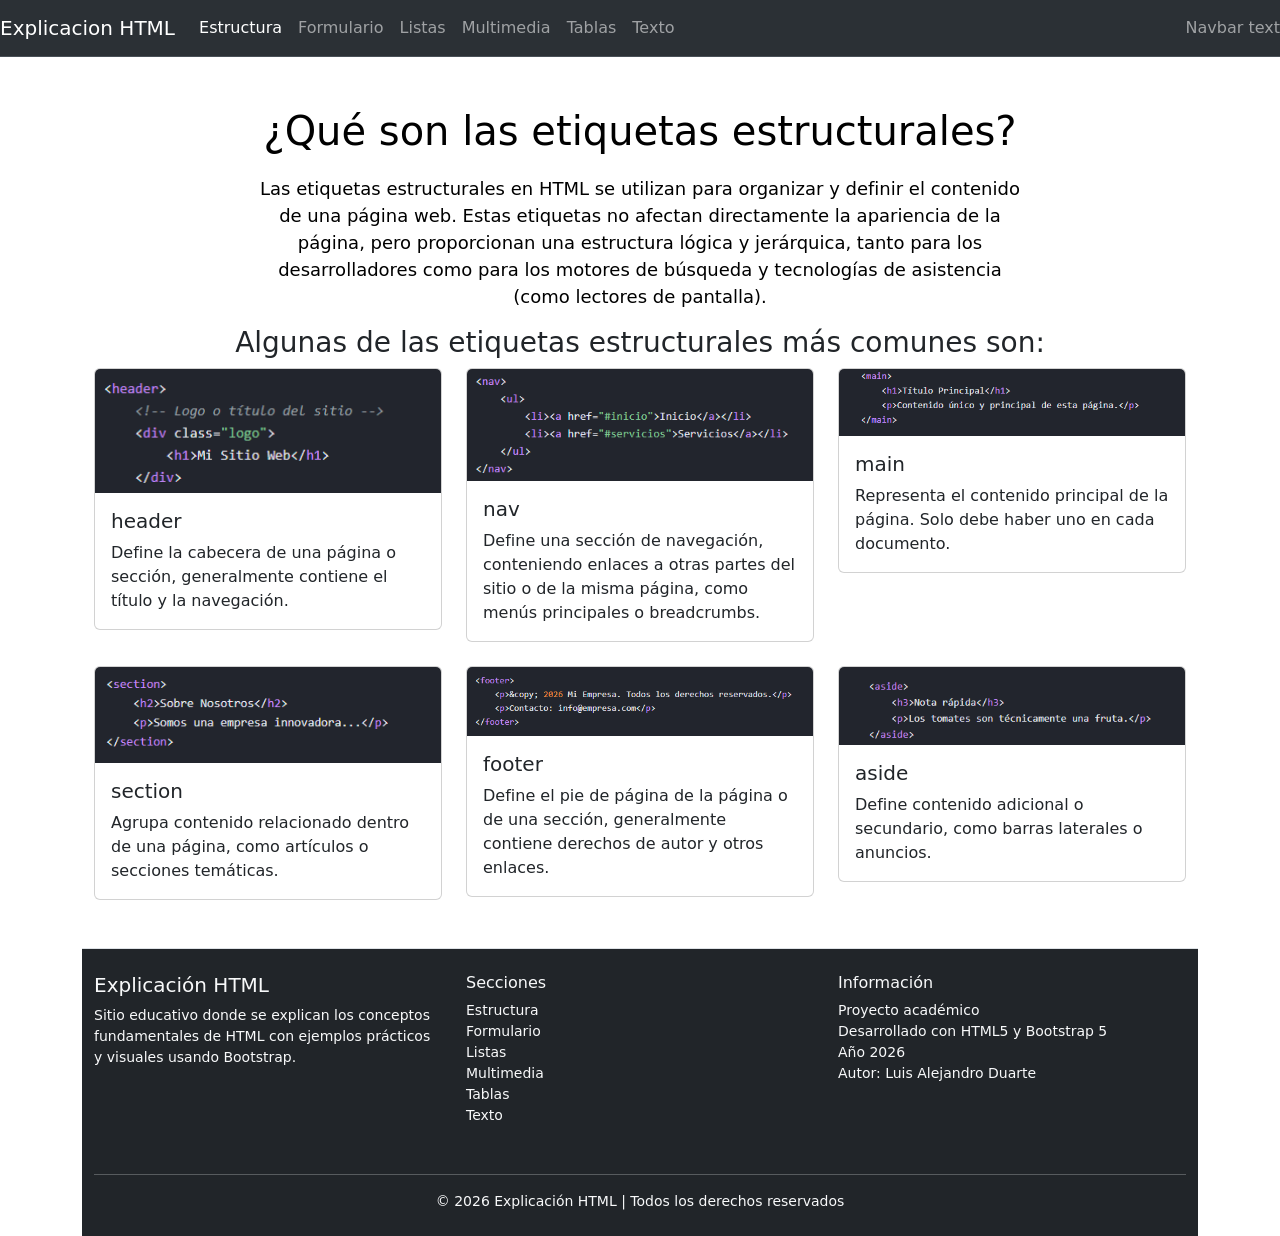
==== categorias/estructurales.html @ 2f377fa3 "bla bla bla" ====
<!DOCTYPE html>
<html lang="es">
<head>

    <link rel="stylesheet" href="../css/style.css">
    <meta charset="UTF-8">
    <meta name="viewport" content="width=device-width, initial-scale=1.0">
    <title>Estructurales</title>
    <!-- Bootstrap CSS -->
    <link href="https://cdn.jsdelivr.net/npm/bootstrap@5.3.2/dist/css/bootstrap.min.css" rel="stylesheet">



</head>
<body>
    <!-- Navbar -->
<nav class="navbar navbar-expand-lg border-bottom bg-body-tertiary" data-bs-theme="dark">

    <a class="navbar-brand" href="../index.html">Explicacion HTML</a>
    <button class="navbar-toggler" type="button" data-bs-toggle="collapse" data-bs-target="#navbarText">
      <span class="navbar-toggler-icon"></span>
    </button>

    <div class="collapse navbar-collapse" id="navbarText">
      <ul class="navbar-nav me-auto mb-2 mb-lg-0">
        <li class="nav-item"><a class="nav-link active" href="estructurales.html">Estructura</a></li>
        <li class="nav-item"><a class="nav-link" href="formularios.html">Formulario</a></li>
        <li class="nav-item"><a class="nav-link" href="listas.html">Listas</a></li>
        <li class="nav-item"><a class="nav-link" href="multimedia.html">Multimedia</a></li>
        <li class="nav-item"><a class="nav-link" href="tablas.html">Tablas</a></li>
        <li class="nav-item"><a class="nav-link" href="texto.html">Texto</a></li>
      </ul>
      <span class="navbar-text">Navbar text</span>
    </div>
  </div>
  
</nav>
<!-- FIN Navbar -->
 <h1 class="titulo1">¿Qué son las etiquetas estructurales?</h1>
    <p id="text">Las etiquetas estructurales en HTML se utilizan para organizar y definir el contenido de una página web. Estas etiquetas no afectan directamente la apariencia de la página, pero proporcionan una estructura lógica y jerárquica, tanto para los desarrolladores como para los motores de búsqueda y tecnologías de asistencia (como lectores de pantalla).</p>
    <h3 class="text-center">Algunas de las etiquetas estructurales más comunes son:</h3>
    <div class="container">
  <div class="row align-items-start">
    <div class="col">
      
  <!-- Contenedor de las cards -->
    <div class="container">
        <div class="row row-cols-1 row-cols-md-3 g-4">
            <!-- Card para header -->
            <div class="col">
                <div class="card">
                    <img src="../img/header.png" alt="header" class="card-img-top">
                    <div class="card-body">
                        <h5 class="card-title">header</h5>
                        <p class="card-text">Define la cabecera de una página o sección, generalmente contiene el título y la navegación.</p>
                    </div>
                </div>
            </div>

            <!-- Card para nav -->
            <div class="col">
                <div class="card">
                    <img src="../img/nav.png" alt="nav" class="card-img-top">
                    <div class="card-body">
                        <h5 class="card-title">nav</h5>
                        <p class="card-text">Define una sección de navegación, conteniendo enlaces a otras partes del sitio o de la misma página, como menús principales o breadcrumbs.</p>
                    </div>
                </div>
            </div>

            <!-- Card para main -->
            <div class="col">
                <div class="card">
                    <img src="../img/main.png" alt="main" class="card-img-top">
                    <div class="card-body">
                        <h5 class="card-title">main</h5>
                        <p class="card-text">Representa el contenido principal de la página. Solo debe haber uno en cada documento.</p>
                    </div>
                </div>
            </div>

            <!-- Card para section -->
            <div class="col">
                <div class="card">
                    <img src="../img/section.png" alt="section" class="card-img-top">
                    <div class="card-body">
                        <h5 class="card-title">section</h5>
                        <p class="card-text">Agrupa contenido relacionado dentro de una página, como artículos o secciones temáticas.</p>
                    </div>
                </div>
            </div>

            <!-- Card para footer -->
            <div class="col">
                <div class="card">
                    <img src="../img/footen.png" alt="footer" class="card-img-top">
                    <div class="card-body">
                        <h5 class="card-title">footer</h5>
                        <p class="card-text">Define el pie de página de la página o de una sección, generalmente contiene derechos de autor y otros enlaces.</p>
                    </div>
                </div>
            </div>

            <!-- Card para aside -->
            <div class="col">
                <div class="card">
                    <img src="../img/aside.png" alt="aside" class="card-img-top">
                    <div class="card-body">
                        <h5 class="card-title">aside</h5>
                        <p class="card-text">Define contenido adicional o secundario, como barras laterales o anuncios.</p>
                    </div>
                </div>
            </div>
        </div>
    </div>

</nav>

<!-- FOOTER GENERAL COMPLETO -->
<footer class="bg-dark text-light mt-5 border-top">
  <div class="container py-4">

    <div class="row">

      <!-- Información del sitio -->
      <div class="col-md-4 mb-3">
        <h5>Explicación HTML</h5>
        <p class="small">
          Sitio educativo donde se explican los conceptos fundamentales de HTML
          con ejemplos prácticos y visuales usando Bootstrap.
        </p>
      </div>

      <!-- Secciones principales -->
      <div class="col-md-4 mb-3">
        <h6>Secciones</h6>
        <ul class="list-unstyled small">
          <li><a href="estructurales.html" class="text-decoration-none text-light">Estructura</a></li>
          <li><a href="formularios.html" class="text-decoration-none text-light">Formulario</a></li>
          <li><a href="listas.html" class="text-decoration-none text-light">Listas</a></li>
          <li><a href="multimedia.html" class="text-decoration-none text-light">Multimedia</a></li>
          <li><a href="tablas.html" class="text-decoration-none text-light">Tablas</a></li>
          <li><a href="texto.html" class="text-decoration-none text-light">Texto</a></li>
        </ul>
      </div>

      <!-- Información adicional -->
      <div class="col-md-4 mb-3">
        <h6>Información</h6>
        <ul class="list-unstyled small">
          <li>Proyecto académico</li>
          <li>Desarrollado con HTML5 y Bootstrap 5</li>
          <li>Año 2026</li>
          <li>Autor: Luis Alejandro Duarte</li>
        </ul>
      </div>

    </div>

    <hr class="border-light">

    <!-- Derechos -->
    <div class="text-center small">
      © 2026 Explicación HTML | Todos los derechos reservados
    </div>

  </div>
</footer>
<!-- FIN FOOTER -->
<!-- FIN Navbar -->
<script src="https://cdn.jsdelivr.net/npm/bootstrap@5.3.2/dist/js/bootstrap.bundle.min.js"></script>

</body>
</html>
---- css/style.css ----
body {
    margin: 0;
}
#carouselExampleFade {
    max-width: 1500px; 
    margin-block-start: auto;
}
#carouselExampleFade img {
    height: 400px;
    object-fit: cover;
    border-radius: 10px;
}
.carousel-indicators [data-bs-target] {
    background-color: black;
}

.titulo1 {
    color: rgb(0, 0, 0);
    text-align: center;
    margin-top: 50px;
}

#text {
    color: rgb(0, 0, 0);
    text-align: center;
    margin-top: 20px;
    font-size: 18px;
    margin-left: 20%;
    margin-right: 20%;
}
<<<<<<< HEAD


.card:hover {
    transform: translateY(-10px); /*sirve para el movimiento de los mini contenedores*/
}

=======
>>>>>>> 2b88e6931f36579969bb1d7398f4eeaefd0fbb6a
.codigo-terminal {
  background-color: #0d1117;
  color: #00ff88;
  padding: 20px;
  border-radius: 10px;
  font-family: monospace;
  position: relative;
<<<<<<< HEAD

=======
  
>>>>>>> 2b88e6931f36579969bb1d7398f4eeaefd0fbb6a

  background-image: 
    linear-gradient(rgba(255,255,255,0.05) 1px, transparent 1px),
    linear-gradient(90deg, rgba(255,255,255,0.05) 1px, transparent 1px);
  background-size: 20px 20px;
<<<<<<< HEAD
}

=======
}
>>>>>>> 2b88e6931f36579969bb1d7398f4eeaefd0fbb6a
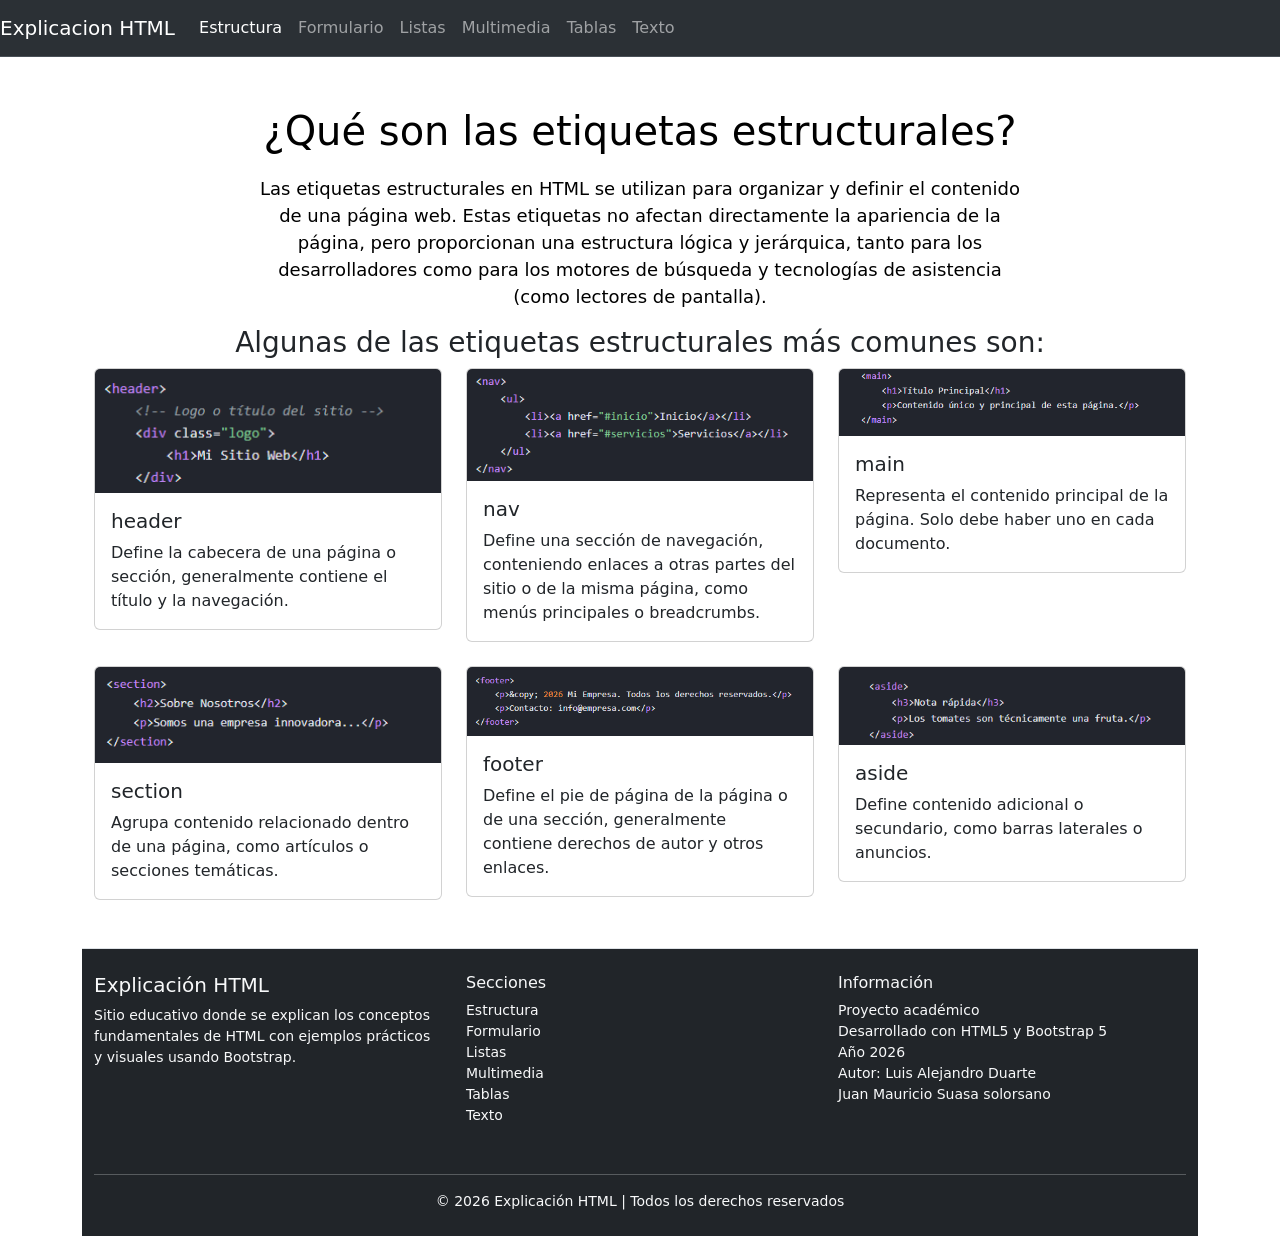
==== commit 190ac7b8: "modificacion CP" ====
--- a/categorias/estructurales.html
+++ b/categorias/estructurales.html
@@ -30,7 +30,6 @@
         <li class="nav-item"><a class="nav-link" href="tablas.html">Tablas</a></li>
         <li class="nav-item"><a class="nav-link" href="texto.html">Texto</a></li>
       </ul>
-      <span class="navbar-text">Navbar text</span>
     </div>
   </div>
   
@@ -152,6 +151,7 @@
           <li>Desarrollado con HTML5 y Bootstrap 5</li>
           <li>Año 2026</li>
           <li>Autor: Luis Alejandro Duarte</li>
+          <li>Juan Mauricio Suasa solorsano</li>
         </ul>
       </div>
 
--- a/css/style.css
+++ b/css/style.css
@@ -28,15 +28,12 @@
     margin-left: 20%;
     margin-right: 20%;
 }
-<<<<<<< HEAD
 
 
 .card:hover {
     transform: translateY(-10px); /*sirve para el movimiento de los mini contenedores*/
 }
 
-=======
->>>>>>> 2b88e6931f36579969bb1d7398f4eeaefd0fbb6a
 .codigo-terminal {
   background-color: #0d1117;
   color: #00ff88;
@@ -44,19 +41,10 @@
   border-radius: 10px;
   font-family: monospace;
   position: relative;
-<<<<<<< HEAD
-
-=======
-  
->>>>>>> 2b88e6931f36579969bb1d7398f4eeaefd0fbb6a
 
   background-image: 
     linear-gradient(rgba(255,255,255,0.05) 1px, transparent 1px),
     linear-gradient(90deg, rgba(255,255,255,0.05) 1px, transparent 1px);
   background-size: 20px 20px;
-<<<<<<< HEAD
 }
 
-=======
-}
->>>>>>> 2b88e6931f36579969bb1d7398f4eeaefd0fbb6a
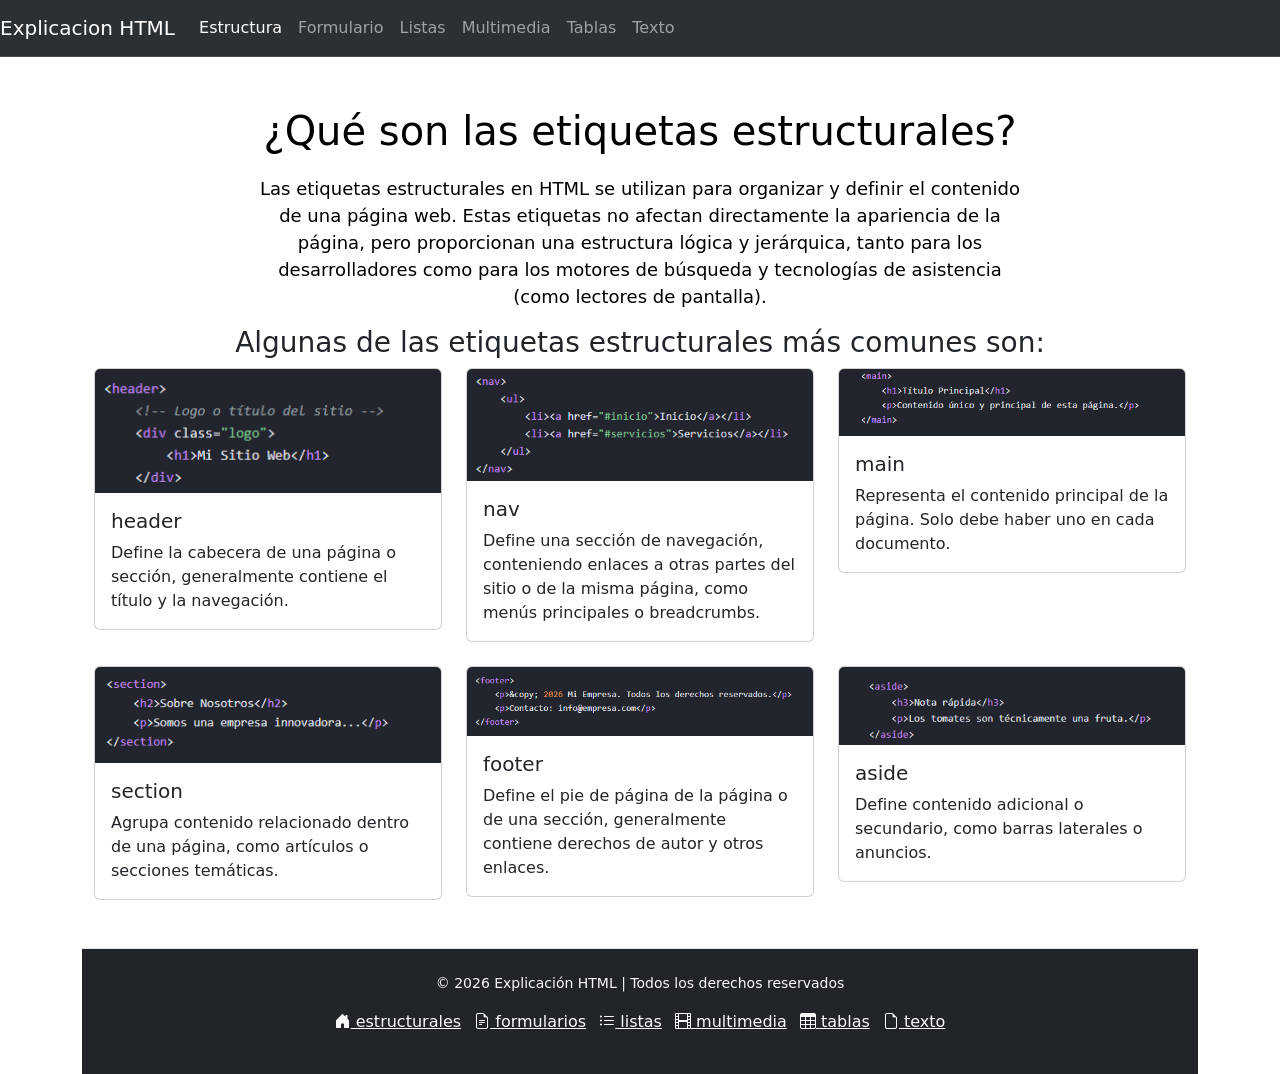
==== commit c0b1050e: "formulario" ====
--- a/categorias/estructurales.html
+++ b/categorias/estructurales.html
@@ -8,7 +8,7 @@
     <title>Estructurales</title>
     <!-- Bootstrap CSS -->
     <link href="https://cdn.jsdelivr.net/npm/bootstrap@5.3.2/dist/css/bootstrap.min.css" rel="stylesheet">
-
+    <link href="https://cdn.jsdelivr.net/npm/bootstrap-icons/font/bootstrap-icons.css" rel="stylesheet">
 
 
 </head>
@@ -115,58 +115,20 @@
 
 </nav>
 
-<!-- FOOTER GENERAL COMPLETO -->
-<footer class="bg-dark text-light mt-5 border-top">
-  <div class="container py-4">
-
-    <div class="row">
-
-      <!-- Información del sitio -->
-      <div class="col-md-4 mb-3">
-        <h5>Explicación HTML</h5>
-        <p class="small">
-          Sitio educativo donde se explican los conceptos fundamentales de HTML
-          con ejemplos prácticos y visuales usando Bootstrap.
-        </p>
-      </div>
-
-      <!-- Secciones principales -->
-      <div class="col-md-4 mb-3">
-        <h6>Secciones</h6>
-        <ul class="list-unstyled small">
-          <li><a href="estructurales.html" class="text-decoration-none text-light">Estructura</a></li>
-          <li><a href="formularios.html" class="text-decoration-none text-light">Formulario</a></li>
-          <li><a href="listas.html" class="text-decoration-none text-light">Listas</a></li>
-          <li><a href="multimedia.html" class="text-decoration-none text-light">Multimedia</a></li>
-          <li><a href="tablas.html" class="text-decoration-none text-light">Tablas</a></li>
-          <li><a href="texto.html" class="text-decoration-none text-light">Texto</a></li>
+<!-- Footer -->
+<footer class="bg-dark text-light mt-5 py-4 border-top">
+    <div class="container text-center">
+        <p class="small">© 2026 Explicación HTML | Todos los derechos reservados</p>
+        <ul class="list-inline">
+            <li class="list-inline-item"><a href="estructurales.html" class="text-light"><i class="bi bi-house-door-fill mr-2"></i> estructurales</a></li>
+            <li class="list-inline-item"><a href="formularios.html" class="text-light"><i class="bi bi-file-earmark-text mr-2"></i> formularios</a></li>
+            <li class="list-inline-item"><a href="listas.html" class="text-light"><i class="bi bi-list-ul mr-2"></i> listas</a></li>
+            <li class="list-inline-item"><a href="multimedia.html" class="text-light"><i class="bi bi-film mr-2"></i> multimedia</a></li>
+            <li class="list-inline-item"><a href="tablas.html" class="text-light"><i class="bi bi-table mr-2"></i> tablas</a></li>
+            <li class="list-inline-item"><a href="texto.html" class="text-light"><i class="bi bi-file-earmark mr-2"></i> texto</a></li>
         </ul>
-      </div>
-
-      <!-- Información adicional -->
-      <div class="col-md-4 mb-3">
-        <h6>Información</h6>
-        <ul class="list-unstyled small">
-          <li>Proyecto académico</li>
-          <li>Desarrollado con HTML5 y Bootstrap 5</li>
-          <li>Año 2026</li>
-          <li>Autor: Luis Alejandro Duarte</li>
-          <li>Juan Mauricio Suasa solorsano</li>
-        </ul>
-      </div>
-
     </div>
-
-    <hr class="border-light">
-
-    <!-- Derechos -->
-    <div class="text-center small">
-      © 2026 Explicación HTML | Todos los derechos reservados
-    </div>
-
-  </div>
 </footer>
-<!-- FIN FOOTER -->
 <!-- FIN Navbar -->
 <script src="https://cdn.jsdelivr.net/npm/bootstrap@5.3.2/dist/js/bootstrap.bundle.min.js"></script>
 
--- a/css/style.css
+++ b/css/style.css
@@ -35,12 +35,13 @@
 }
 
 .codigo-terminal {
-  background-color: #0d1117;
-  color: #00ff88;
+  background-color: #ffffff;
+  color: #000000;
   padding: 20px;
   border-radius: 10px;
   font-family: monospace;
   position: relative;
+  
 
   background-image: 
     linear-gradient(rgba(255,255,255,0.05) 1px, transparent 1px),
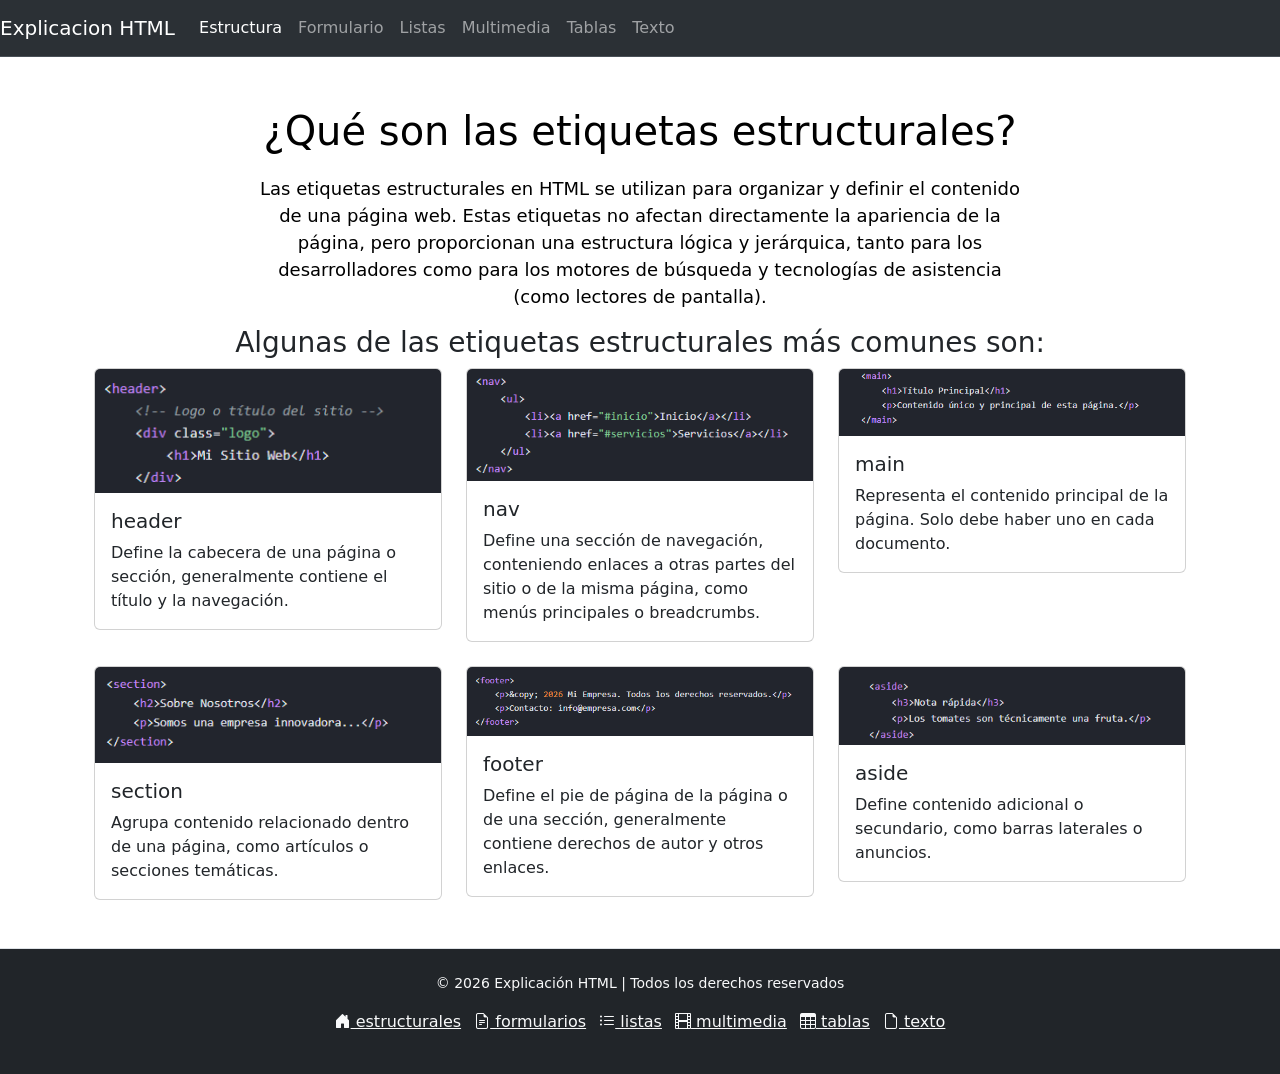
==== commit e4d400aa: "cambio de footer" ====
--- a/categorias/estructurales.html
+++ b/categorias/estructurales.html
@@ -16,7 +16,7 @@
     <!-- Navbar -->
 <nav class="navbar navbar-expand-lg border-bottom bg-body-tertiary" data-bs-theme="dark">
 
-    <a class="navbar-brand" href="../index.html">Explicacion HTML</a>
+    <a class="navbar-brand" href="/">Explicacion HTML</a>
     <button class="navbar-toggler" type="button" data-bs-toggle="collapse" data-bs-target="#navbarText">
       <span class="navbar-toggler-icon"></span>
     </button>
@@ -35,13 +35,13 @@
   
 </nav>
 <!-- FIN Navbar -->
- <h1 class="titulo1">¿Qué son las etiquetas estructurales?</h1>
-    <p id="text">Las etiquetas estructurales en HTML se utilizan para organizar y definir el contenido de una página web. Estas etiquetas no afectan directamente la apariencia de la página, pero proporcionan una estructura lógica y jerárquica, tanto para los desarrolladores como para los motores de búsqueda y tecnologías de asistencia (como lectores de pantalla).</p>
-    <h3 class="text-center">Algunas de las etiquetas estructurales más comunes son:</h3>
-    <div class="container">
-  <div class="row align-items-start">
-    <div class="col">
-      
+    <h1 class="titulo1">¿Qué son las etiquetas estructurales?</h1>
+        <p id="text">Las etiquetas estructurales en HTML se utilizan para organizar y definir el contenido de una página web. Estas etiquetas no afectan directamente la apariencia de la página, pero proporcionan una estructura lógica y jerárquica, tanto para los desarrolladores como para los motores de búsqueda y tecnologías de asistencia (como lectores de pantalla).</p>
+        <h3 class="text-center">Algunas de las etiquetas estructurales más comunes son:</h3>
+        <div class="container">
+    <div class="row align-items-start">
+        <div class="col">
+        
   <!-- Contenedor de las cards -->
     <div class="container">
         <div class="row row-cols-1 row-cols-md-3 g-4">
@@ -112,14 +112,15 @@
             </div>
         </div>
     </div>
-
-</nav>
-
+</div>
+</div>
+</div>
 <!-- Footer -->
 <footer class="bg-dark text-light mt-5 py-4 border-top">
     <div class="container text-center">
         <p class="small">© 2026 Explicación HTML | Todos los derechos reservados</p>
         <ul class="list-inline">
+            
             <li class="list-inline-item"><a href="estructurales.html" class="text-light"><i class="bi bi-house-door-fill mr-2"></i> estructurales</a></li>
             <li class="list-inline-item"><a href="formularios.html" class="text-light"><i class="bi bi-file-earmark-text mr-2"></i> formularios</a></li>
             <li class="list-inline-item"><a href="listas.html" class="text-light"><i class="bi bi-list-ul mr-2"></i> listas</a></li>
@@ -129,6 +130,7 @@
         </ul>
     </div>
 </footer>
+
 <!-- FIN Navbar -->
 <script src="https://cdn.jsdelivr.net/npm/bootstrap@5.3.2/dist/js/bootstrap.bundle.min.js"></script>
 
--- a/css/style.css
+++ b/css/style.css
@@ -1,19 +1,28 @@
  body {
     margin: 0;
 }
+/* Altura adaptable del carrusel */
 #carouselExampleFade {
-    max-width: 1500px; 
-    margin-block-start: auto;
-}
-#carouselExampleFade img {
-    height: 400px;
-    object-fit: cover;
-    border-radius: 10px;
-}
-.carousel-indicators [data-bs-target] {
-    background-color: black;
+  max-height: 500px;
+  overflow: hidden;
 }
 
+/* Todas las imágenes del carrusel */
+#carouselExampleFade .carousel-item img {
+  height: 500px;
+  object-fit: cover; /* evita deformaciones */
+}
+
+/* Ajuste para móviles */
+@media (max-width: 768px) {
+  #carouselExampleFade {
+    max-height: 250px;
+  }
+
+  #carouselExampleFade .carousel-item img {
+    height: 250px;
+  }
+}
 .titulo1 {
     color: rgb(0, 0, 0);
     text-align: center;
@@ -41,7 +50,6 @@
   border-radius: 10px;
   font-family: monospace;
   position: relative;
-  
 
   background-image: 
     linear-gradient(rgba(255,255,255,0.05) 1px, transparent 1px),
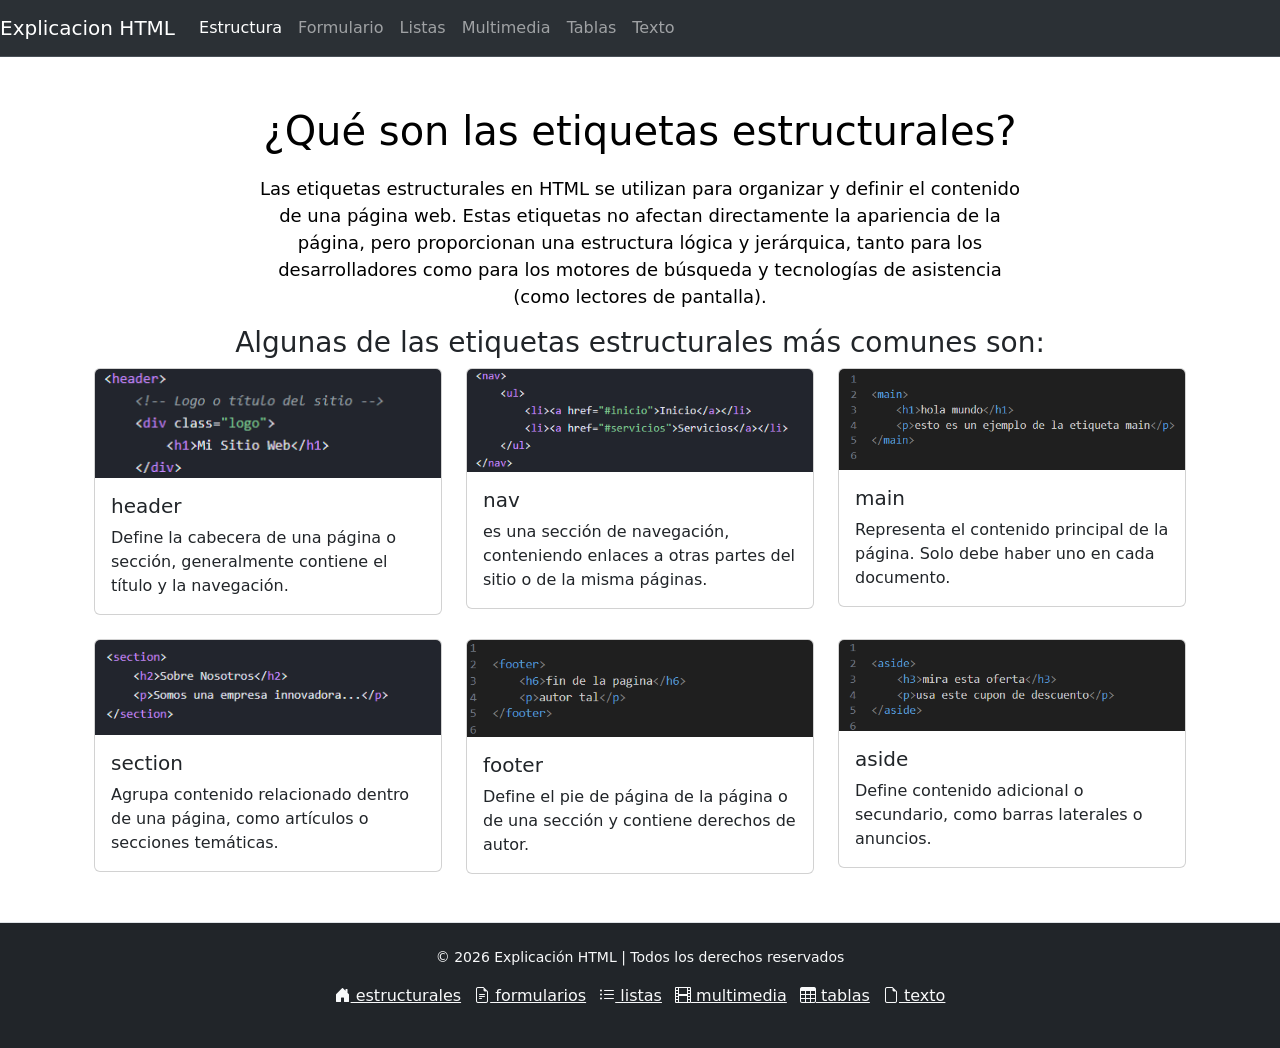
==== commit b948867c: "agregacion de formulario" ====
--- a/categorias/estructurales.html
+++ b/categorias/estructurales.html
@@ -35,13 +35,13 @@
   
 </nav>
 <!-- FIN Navbar -->
-    <h1 class="titulo1">¿Qué son las etiquetas estructurales?</h1>
-        <p id="text">Las etiquetas estructurales en HTML se utilizan para organizar y definir el contenido de una página web. Estas etiquetas no afectan directamente la apariencia de la página, pero proporcionan una estructura lógica y jerárquica, tanto para los desarrolladores como para los motores de búsqueda y tecnologías de asistencia (como lectores de pantalla).</p>
-        <h3 class="text-center">Algunas de las etiquetas estructurales más comunes son:</h3>
-        <div class="container">
-    <div class="row align-items-start">
-        <div class="col">
-        
+ <h1 class="titulo1">¿Qué son las etiquetas estructurales?</h1>
+    <p id="text">Las etiquetas estructurales en HTML se utilizan para organizar y definir el contenido de una página web. Estas etiquetas no afectan directamente la apariencia de la página, pero proporcionan una estructura lógica y jerárquica, tanto para los desarrolladores como para los motores de búsqueda y tecnologías de asistencia (como lectores de pantalla).</p>
+    <h3 class="text-center">Algunas de las etiquetas estructurales más comunes son:</h3>
+    <div class="container">
+  <div class="row align-items-start">
+    <div class="col">
+      
   <!-- Contenedor de las cards -->
     <div class="container">
         <div class="row row-cols-1 row-cols-md-3 g-4">
@@ -62,7 +62,7 @@
                     <img src="../img/nav.png" alt="nav" class="card-img-top">
                     <div class="card-body">
                         <h5 class="card-title">nav</h5>
-                        <p class="card-text">Define una sección de navegación, conteniendo enlaces a otras partes del sitio o de la misma página, como menús principales o breadcrumbs.</p>
+                        <p class="card-text">es una sección de navegación, conteniendo enlaces a otras partes del sitio o de la misma páginas.</p>
                     </div>
                 </div>
             </div>
@@ -92,10 +92,10 @@
             <!-- Card para footer -->
             <div class="col">
                 <div class="card">
-                    <img src="../img/footen.png" alt="footer" class="card-img-top">
+                    <img src="../img/footer.png" alt="footer" class="card-img-top">
                     <div class="card-body">
                         <h5 class="card-title">footer</h5>
-                        <p class="card-text">Define el pie de página de la página o de una sección, generalmente contiene derechos de autor y otros enlaces.</p>
+                        <p class="card-text">Define el pie de página de la página o de una sección y contiene derechos de autor.</p>
                     </div>
                 </div>
             </div>
@@ -115,12 +115,15 @@
 </div>
 </div>
 </div>
+</body>
+
+
 <!-- Footer -->
 <footer class="bg-dark text-light mt-5 py-4 border-top">
     <div class="container text-center">
         <p class="small">© 2026 Explicación HTML | Todos los derechos reservados</p>
         <ul class="list-inline">
-            
+
             <li class="list-inline-item"><a href="estructurales.html" class="text-light"><i class="bi bi-house-door-fill mr-2"></i> estructurales</a></li>
             <li class="list-inline-item"><a href="formularios.html" class="text-light"><i class="bi bi-file-earmark-text mr-2"></i> formularios</a></li>
             <li class="list-inline-item"><a href="listas.html" class="text-light"><i class="bi bi-list-ul mr-2"></i> listas</a></li>
@@ -134,5 +137,4 @@
 <!-- FIN Navbar -->
 <script src="https://cdn.jsdelivr.net/npm/bootstrap@5.3.2/dist/js/bootstrap.bundle.min.js"></script>
 
-</body>
 </html>
--- a/css/style.css
+++ b/css/style.css
@@ -43,6 +43,11 @@
     transform: translateY(-10px); /*sirve para el movimiento de los mini contenedores*/
 }
 
+.inframe{
+    max-width: 100%;
+    border-radius: 8px;
+}
+
 .codigo-terminal {
   background-color: #ffffff;
   color: #000000;
